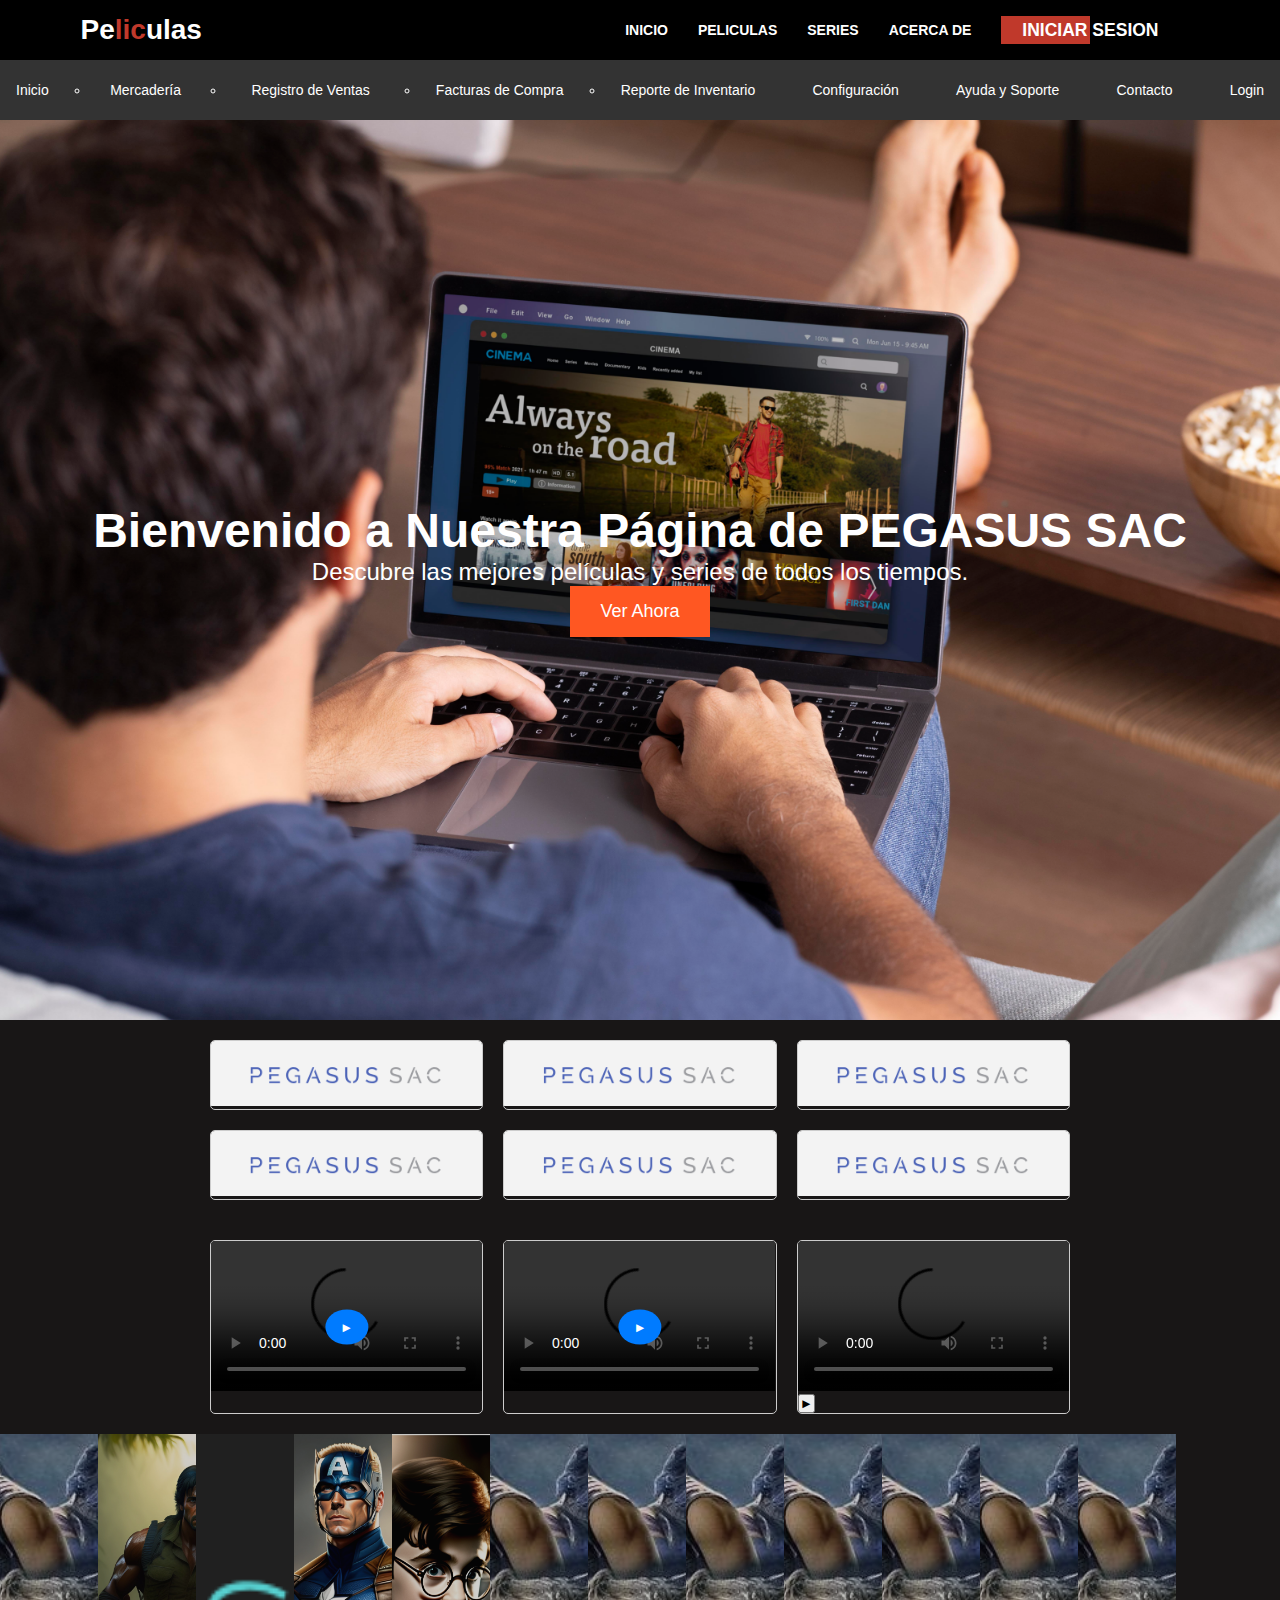
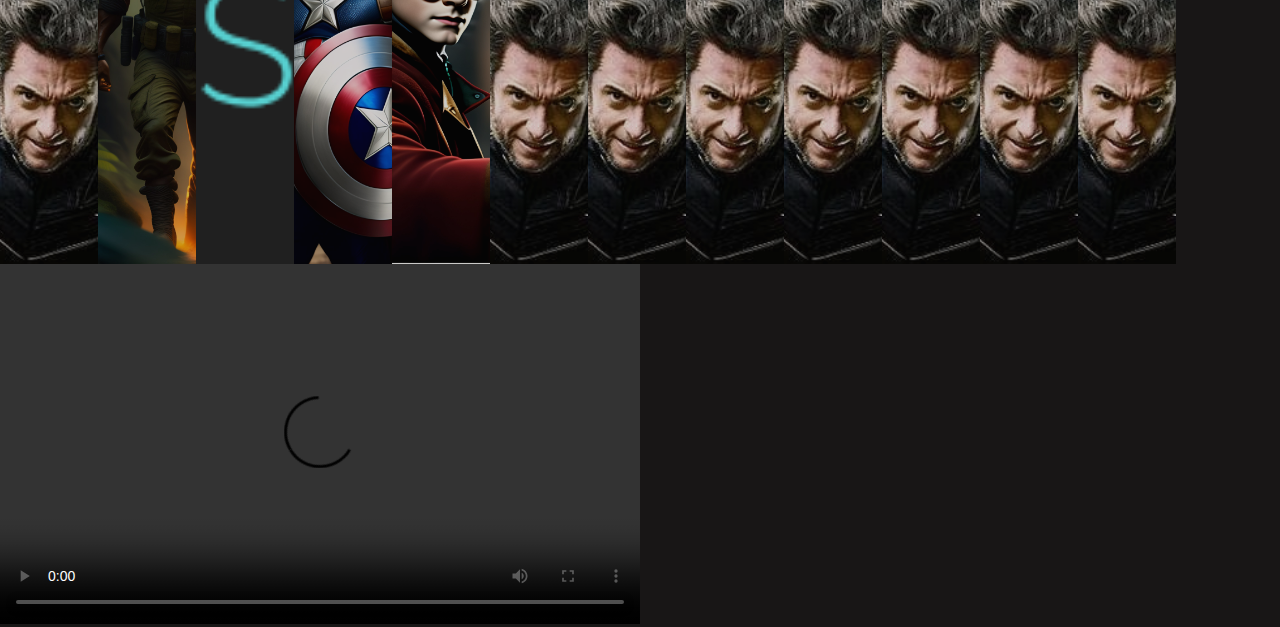
==== html/index.html @ cec9b007 "Add files via upload" ====
<!DOCTYPE html>
<html lang="en">
<head>
    <meta charset="UTF-8">
    <meta name="viewport" content="width=device-width, initial-scale=1.0">
    <link rel="stylesheet" href="estilo.css">
    <title>Document</title>
</head>
<!--<body>
    
    <header class="container">
        
        <div class="conta">
            <img src="img.jpg" alt="" width="400px">
            <img  src="log.png" alt="" class="img">
            <nav class="nava">
                <a href="" class="logo">inicia sesion </a>
            </nav>
            <hr>
        </div>
         
    </header>
    <div class="divo">
        <p>Loreernatur tenetur numquam, accusadipisci!</p>
        
    </div>
    <div class="texto">
        <a href="#" class="grap">empezar</a>
    </div>
</body>-->

<body>
    <!--<ul class="nav">
        <li class="nav-item"><a href="#">Inicio</a></li>
        <li class="nav-item"><a href="#">Inventario</a></li>
        <li class="nav-item"><a href="#">Ventas</a></li>
        <li class="nav-item"><a href="#">Facturación</a></li>
        <li class="nav-item"><a href="#">Reportes</a></li>
        <li class="nav-item"><a href="#">Configuración</a></li>
        <li class="nav-item"><a href="#">Ayuda y Soporte</a></li>
        <li class="nav-item"><a href="contacto.html">Contacto</a></li>
        <li class="nav-item"><a href="login.html">login</a></li>
        <li class="nav-item"><input type="text" class="search-input" placeholder="buscar pelicula...">
            <button class="search-button">Buscar</button></li>
        
    </ul>-->
    <ul class="nav">
        <li class="nav-item"><a href="#">Inicio</a></li>
        <li class="nav-item">
            <a href="#">Inventario</a>
            <ul class="sub-menu">
                <li><a href="inventario.html">Mercadería</a></li>
                <li><a href="#">Proveedores</a></li>
            </ul>
        </li>
        <li class="nav-item">
            <a href="#">Ventas</a>
            <ul class="sub-menu">
                <li><a href="#">Registro de Ventas</a></li>
                <li><a href="#">Registro de Alquileres</a></li>
            </ul>
        </li>
        <li class="nav-item">
            <a href="#">Facturación</a>
            <ul class="sub-menu">
                <li><a href="proveedor.html">Facturas de Compra</a></li>
                <li><a href="#">Facturas de Venta</a></li>
            </ul>
        </li>
        <li class="nav-item">
            <a href="#">Reportes</a>
            <ul class="sub-menu">
                <li><a href="#">Reporte de Inventario</a></li>
                <li><a href="#">Reporte de Ventas</a></li>
            </ul>
        </li>
        <li class="nav-item"><a href="#">Configuración</a></li>
        <li class="nav-item"><a href="#">Ayuda y Soporte</a></li>
        <li class="nav-item"><a href="contacto.html">Contacto</a></li>
        <li class="nav-item"><a href="login.html">Login</a></li>
    </ul>

    <script>
        // JavaScript para mostrar/ocultar el menú desplegable
        const nav = document.querySelector('.nav');
        nav.addEventListener('mouseover', (event) => {
            if (event.target.classList.contains('nav-item')) {
                const subMenu = event.target.querySelector('.sub-menu');
                if (subMenu) {
                    subMenu.style.display = 'block';
                }
            }
        });
    
        nav.addEventListener('mouseout', (event) => {
            if (event.target.classList.contains('nav-item')) {
                const subMenu = event.target.querySelector('.sub-menu');
                if (subMenu) {
                    subMenu.style.display = 'none';
                }
            }
        });
    </script>
    

    

    <div class="portada">
        <h1>Bienvenido a Nuestra Página de  PEGASUS SAC</h1>
        <p>Descubre las mejores películas y series de todos los tiempos.</p>
        <button>Ver Ahora</button>
    </div>
    <div class="cuadro-grid">
        <div class="cuadro">
            <img src="log.png" alt="Dibujo 1">
        </div>

        <div class="cuadro">
            <img src="log.png" alt="Dibujo 2">
        </div>

        <div class="cuadro">
            <img src="log.png" alt="Dibujo 3">
        </div>

        <div class="cuadro">
            <img src="log.png" alt="Dibujo 4">
        </div>

        <div class="cuadro">
            <img src="log.png" alt="Dibujo 5">
        </div>

        <div class="cuadro">
            <img src="log.png" alt="Dibujo 6">
        </div>
    </div>
    <div class="reproductor-grid">
        <div class="miniatura">
            <video controls>
                <source src="https://www.filmelier.com/mx/film/23194/16-calles" type="video/mp4">
                Tu navegador no admite la reproducción de videos.
            </video>
            <button class="reproducir-button">&#9658;</button>
        </div>

        <div class="miniatura">
            <video controls>
                <source src="pelicula2.mp4" type="video/mp4">
                
            </video>
            <button class="reproducir-button">&#9658;</button>
        </div>

        <div class="miniatura">
            <video controls>
                <source src="pelicula3.mp4" type="video/mp4">
                Tu navegador no admite la reproducción de videos.
            </video>
            <button class "reproducir-button">&#9658;</button>
        </div>
    </div>
  
<section>
    <img src="pelicula.avif" alt="">
    <img src="Action shot of john rambo in a jungle.jpg" alt="">
    <img src="Brandmark - make your logo in minutes - Google Chrome 9_10_2023 13_58_21 (2).png" alt="">
    <img src="captain america with a shield made out of groot.jpg" alt="">
    <img src="harry potter.jpg" alt="">
    <img src="pelicula.avif" alt="">
    <img src="pelicula.avif" alt="">
    <img src="pelicula.avif" alt="">
    <img src="pelicula.avif" alt="">
    <img src="pelicula.avif" alt="">
    <img src="pelicula.avif" alt="">
    <img src="pelicula.avif" alt="">
</section>
<video id="myVideo" width="640" height="360" controls>
    <source src="https://www.justwatch.com/co/pelicula/operacion-kandahar" type="video/mp4">
    
  </video>
  <!-- NAV -->
  <div class="nav-wrapper">
    <div class="container">
        <div class="nav">
            <a href="./index.html" class="logo">
                <i class='bx bx-movie-play bx-tada main-color'></i>Pe<span class="main-color">lic</span>ulas
            </a>
            <ul class="nav-menu" id="nav-menu">
                <li><a href="./index.html">Inicio</a></li>
                <li><a href="./Peliculas.html">Peliculas</a></li>
                <li><a href="#">Series</a></li>
                <li><a href="./acercaDe.html">Acerca de</a></li>
                <li>
                    <a href="login.html" class="btn btn-hover">
                        <span>Iniciar sesion</span>
                    </a>
                </li>
            </ul>
            <!-- MOBILE MENU TOGGLE -->
            <div class="hamburger-menu" id="hamburger-menu">
                <div class="hamburger"></div>
            </div>
        </div>
    </div>
</div>
<!-- END NAV -->

<!-- HERO SECTION -->



</html>
---- html/estilo.css ----
body {
        margin: 0;
        padding: 0;
        background-image: url('tu-imagen-de-portada.jpg');
        background-attachment: fixed; /* Fija la imagen de fondo */
        background-size: cover; /* Ajusta la imagen para cubrir todo el fondo */
        background-position: center center; /* Centra la imagen */
        background-repeat: no-repeat; /* Evita que la imagen se repita */
    }

/*}


.conta{
    display: flex;
    align-items: center;
    justify-content: end;
    margin: 0;
    padding-right: 5%;
}
.img{
    right: 200px;
}
    
.logo {
    color:wheat;
    text-decoration: none;
    background-color: red;
    font-size: 3rem;
    border-radius: 20px;

}
.divo{
    text-align: center;
    font-size: 20px;
    
}

.texto{
    text-align: center;
    padding: 30px;
    font-size: 40px;
    
}
.grap{
    text-decoration: none;
    background-color: blueviolet;
    
}*/

ul.nav {
    list-style-type: none;
    padding: 0;
    margin: 0;
    background-color: #333;
    overflow: hidden;
}
nav.search-button{
    display: flex;
    justify-content: end;
}

li.nav-item {
    float: left;
}

li.nav-item a {
    display: block;
    color: white;
    text-align: center;
    padding: 14px 16px;
    text-decoration: none;
}

li.nav-item a:hover {
    background-color: #555;
}
   /* Estilos para la portada de películas */
   .portada {
    background-image: url(img.jpg); /* Reemplaza 'tu-imagen-de-fondo.jpg' con la URL de tu imagen de fondo */
    background-size: cover;
    background-position: center;
    height: 100vh;
    color: white;
    text-align: center;
    display: flex;
    flex-direction: column;
    align-items: center;
    justify-content: center;
}

.portada h1 {
    font-size: 48px;
    margin: 0;
}

.portada p {
    font-size: 24px;
}

.portada button {
    background-color: #ff5722;
    color: white;
    padding: 15px 30px;
    border: none;
    font-size: 18px;
    cursor: pointer;
}

.portada button:hover {
    background-color: #ff6d3e;
}


.cuadro-grid {
    display: grid;
    grid-template-columns: repeat(3, 1fr); /* Cambia el número para ajustar la cantidad de cuadros por fila */
    gap: 20px;
    max-width: 900px;
    margin: 0 auto;
    padding: 20px;
}

.cuadro {
    position: relative;
    overflow: hidden;
    border: 1px solid #ccc;
    border-radius: 5px;
    transition: transform 0.3s;
}

.cuadro img {
    width: 100%;
    height: auto;
}

.cuadro:hover {
    transform: scale(1.05); 
}

.cuadro-grid {
    display: grid;
    grid-template-columns: repeat(3, 1fr); /* Cambia el número para ajustar la cantidad de cuadros por fila */
    gap: 20px;
    max-width: 900px;
    margin: 0 auto;
    padding: 20px;
}

.cuadro {
    position: relative;
    overflow: hidden;
    border: 1px solid #ccc;
    border-radius: 5px;
    transition: transform 0.3s;
}

.cuadro img {
    width: 100%;
    height: auto;
}

.cuadro:hover {
    transform: scale(1.05); /* Efecto de escala al pasar el cursor sobre el cuadro */
}

/* Estilos para la barra de búsqueda */
.search-bar {
    text-align: center;
    margin-top: 20px;
}

.search-input {
    padding: 10px;
    border: 1px solid #ccc;
    border-radius: 5px;
    width: 70%;
}

.search-button {
    background-color: #007BFF;
    color: #fff;
    border: none;
    padding: 10px 15px;
    border-radius: 5px;
    cursor: pointer;
}
.search-button{
    
    justify-content: end;
}


.reproductor-grid {
    display: grid;
    grid-template-columns: repeat(3, 1fr); /* Cambia el número para ajustar la cantidad de miniaturas por fila */
    gap: 20px;
    max-width: 900px;
    margin: 0 auto;
    padding: 20px;
}

.miniatura {
    position: relative;
    overflow: hidden;
    border: 1px solid #ccc;
    border-radius: 5px;
}

.miniatura video {
    width: 100%;
    height: auto;
}

.reproducir-button {
    position: absolute;
    top: 50%;
    left: 50%;
    transform: translate(-50%, -50%);
    background-color: #007BFF;
    color: #fff;
    border: none;
    padding: 10px 15px;
    border-radius: 50%;
    cursor: pointer;
}
section{
    text-align: center;
    display: flex;
    width: 84rem;
    height: 430px;
    
}
section img{
    
    width: 0;
    flex-grow: 1;
    object-fit: cover;
    opacity: .8;
    transition: .5s ease;
}
section img:hover{
    cursor: crosshair;
    width: 300px;
    opacity: 1;
    filter: contrast(120%);
}

:root {
    --main-color: #c0392b;
    --body-bg: #181616;
    --box-bg: #221f1f;
    --text-color: #ffffff;

    --nav-height: 60px;
    --space-top: 30px;
}

* {
    padding: 0;
    margin: 0;
    box-sizing: border-box;
}

html {
    font-size: 16px;
}

body {
    font-family: "Cairo", sans-serif;
    background-color: var(--body-bg);
    color: var(--text-color);
    padding-top: var(--nav-height);
}

a {
    text-decoration: none;
    color: unset;
}

img {
    max-width: 100%;
}

.main-color {
    color: var(--main-color);
}

.container {
    max-width: 1920px;
    padding: 0 40px;
    margin: auto;
}

.overlay {
    position: absolute;
    top: 0;
    right: 0;
    bottom: 0;
    left: 0;
    background-color: rgba(0, 0, 0, 0.5);
}

.nav-wrapper {
    position: fixed;
    top: 0;
    left: 0;
    width: 100%;
    z-index: 99;
    background-color: #000000;
}

.nav {
    display: flex;
    align-items: center;
    justify-content: space-between;
    color: var(--text-color);
    height: var(--nav-height);
}

.nav a {
    color: var(--text-color);
}

.logo {
    font-size: 2rem;
    font-weight: 900;
}

.nav-menu {
    list-style-type: none;
    display: flex;
    align-items: center;
    padding: 0 20px;
}

.nav-menu li ~ li {
    margin-left: 30px;
}

.nav-menu a {
    text-transform: uppercase;
    font-weight: 700;
}

.nav-menu a:hover {
    color: var(--main-color);
}

.nav-menu a.btn:hover,
a.logo:hover,
a.movie-item:hover {
    color: unset;
}

.btn {
    color: #ffffff;
    padding: 0.25rem 1.5rem;
    text-transform: uppercase;
    font-size: 1.25rem;
    font-weight: 700;
    display: inline-flex;
    position: relative;
    align-items: center;
}

.btn-hover::before {
    z-index: 1;
    content: "";
    position: absolute;
    top: 0;
    left: 0;
    width: 50%;
    height: 100%;
    background-color: var(--main-color);
    transition: 0.3s ease-in-out;
}

.btn-hover:hover::before {
    width: 100%;
}

.btn i,
.btn span {
    z-index: 1;
}

.btn i {
    margin-right: 1rem;
}

.hamburger-menu {
    --size: 30px;
    height: var(--size);
    width: var(--size);
    cursor: pointer;
    z-index: 101;
    position: relative;
    display: none;
    align-items: center;
}

.hamburger {
    position: relative;
}

.hamburger,
.hamburger::before,
.hamburger::after {
    width: var(--size);
    height: 3px;
    border-radius: 0.5rem;
    background-color: var(--text-color);
    transition: 0.4s;
}

.hamburger::before,
.hamburger::after {
    content: "";
    position: absolute;
    left: 0;
}

.hamburger::before {
    top: -10px;
}

.hamburger::after {
    bottom: -10px;
}

.hamburger-menu.active .hamburger {
    background-color: transparent;
}

.hamburger-menu.active .hamburger::before {
    transform-origin: top left;
    transform: rotate(45deg);
    left: 6px;
}

.hamburger-menu.active .hamburger::after {
    transform-origin: bottom left;
    transform: rotate(-45deg);
    left: 6px;
}

.hero-slide-item {
    padding-top: 40%;
    position: relative;
    overflow: hidden;
}

.hero-slide-item img {
    width: 100%;
    position: absolute;
    top: 0;
    left: 0;
}

.hero-slide-item-content {
    position: absolute;
    top: 0;
    left: 0;
    width: 100%;
    height: 100%;
    color: var(--text-color);
    display: flex;
}

.item-content-wraper {
    padding-left: 5rem;
    width: 40%;
    background-color: rgba(0, 0, 0, 0.8);
    display: flex;
    flex-direction: column;
    justify-content: center;
    position: relative;
}

.item-content-wraper::before {
    content: "";
    position: absolute;
    top: 0;
    left: 100%;
    width: 50%;
    height: 100%;
    background: linear-gradient(to right, rgba(0, 0, 0, 0.8), rgba(0, 0, 0, 0));
}

.item-content-title {
    font-size: 5rem;
    line-height: 5rem;
    font-weight: 900;
}

.movie-infos {
    display: flex;
    align-items: center;
    flex-wrap: wrap;
    margin-top: calc(var(--space-top) / 2);
}

.movie-info {
    display: flex;
    align-items: center;
    font-size: 0.8rem;
    font-weight: 600;
}

.movie-info span {
    margin-left: 5px;
}

.movie-info i {
    color: var(--main-color);
}

.movie-info ~ .movie-info {
    margin-left: 5px;
}

.item-content-description {
    font-size: 1.15rem;
    margin-top: var(--space-top);
    line-height: 1.5rem;
}

.item-action {
    margin-top: var(--space-top);
}

.carousel-nav-center {
    position: relative;
}

.carousel-nav-center .owl-nav button i {
    font-size: 3rem;
}

.carousel-nav-center .owl-nav button {
    position: absolute;
    top: 50%;
    transform: translateY(-50%);
}

.carousel-nav-center .owl-nav .owl-prev {
    position: absolute;
    left: 5px;
}

.carousel-nav-center .owl-nav .owl-next {
    position: absolute;
    right: 5px;
}

.owl-nav button {
    border: none;
    outline: none;
}

.owl-nav button i {
    background-color: rgba(0, 0, 0, 0.6);
    border-radius: 50%;
}

.owl-nav button:hover i {
    color: var(--main-color);
}

.top-down {
    transform: translateY(-50px);
    visibility: hidden;
    opacity: 0;
    transition: 0.5s ease-in-out;
}

.delay-2 {
    transition-delay: 0.2s;
}

.delay-4 {
    transition-delay: 0.4s;
}

.delay-6 {
    transition-delay: 0.6s;
}

.delay-8 {
    transition-delay: 0.8s;
}

.owl-item.active .top-down {
    transform: translateY(0);
    visibility: visible;
    opacity: 1;
}

.movie-item {
    display: block;
    position: relative;
    overflow: hidden;
    padding-top: 140%;
    cursor: pointer;
}

.movie-item img {
    position: absolute;
    top: 0;
    left: 0;
    width: 100%;
    transition: transform 0.3s linear;
}

.movie-item:hover img {
    transform: scale(1.2);
}

.movie-item-content {
    position: absolute;
    bottom: 0;
    left: 0;
    width: 100%;
    padding: 5px;
    background-color: rgba(0, 0, 0, 0.8);
}

.movie-item-content::before {
    content: "";
    position: absolute;
    bottom: 100%;
    left: 0;
    width: 100%;
    height: 100px;
    background: linear-gradient(to top, rgba(0, 0, 0, 0.8), rgba(0, 0, 0, 0));
}

.movie-item-title {
    color: var(--text-color);
    font-size: 1.5rem;
    position: relative;
    font-weight: 700;
}

.section {
    padding-top: 80px;
}

.section-header {
    margin-bottom: 60px;
    padding-left: 20px;
    text-transform: uppercase;
    font-size: 1.5rem;
    font-weight: 700;
    border-left: 4px solid var(--main-color);
    display: flex;
    align-items: center;
}

.pricing-header {
    margin-bottom: 30px;
    text-align: center;
    font-size: 2rem;
    font-weight: 700;
    text-transform: uppercase;
}

.pricing-box {
    padding: 50px;
    margin: 15px 0;
    background-color: var(--box-bg);
    border-top: 5px solid transparent;
    transition: transform 0.3s ease-in-out;
}

.pricing-box:hover {
    transform: translateY(-20px);
}

.pricing-box.hightlight {
    border-top: 5px solid var(--main-color);
}

.pricing-box-header {
    display: flex;
    align-items: center;
    justify-content: space-between;
    font-size: 1.5rem;
}

.pricing-price {
    font-weight: 700;
}

.pricing-price span {
    font-size: 1rem;
}

.pricing-box-content {
    text-align: center;
    margin-top: 60px;
    font-size: 1.25rem;
}

.pricing-box-action {
    text-align: center;
    margin-top: 60px;
}

footer.section {
    margin-top: 80px;
    padding-bottom: 80px;
    position: relative;
    background-color: var(--box-bg);
}

footer a:hover {
    color: var(--main-color);
}

footer a.logo {
    margin-top: -2.5rem;
    display: block;
}

footer a.logo:hover {
    color: unset;
}

.social-list {
    display: flex;
    align-items: center;
    margin-top: 20px;
}

.social-item {
    --size: 30px;
    height: var(--size);
    width: var(--size);
    display: grid;
    place-items: center;
    border-radius: 50%;
    background-color: var(--text-color);
    color: var(--main-color);
}
div .content{
    padding-top: 2rem;
    padding-left: 2rem;
}

.social-item:hover {
    background-color: var(--main-color);
    color: var(--text-color);
}

.social-item ~ .social-item {
    margin-left: 20px;
}

footer .content {
    margin-top: 20px;
}

.footer-menu {
    list-style-type: none;
}

.footer-menu a {
    display: inline-block;
    transition: transform 0.2s ease-in-out;
}

.footer-menu a:hover {
    transform: translateX(5px);
}

.copyright {
    padding: 10px;
    border-top: 1px solid var(--body-bg);
    background-color: var(--box-bg);
    text-align: center;
}

/* RESPONSIVE */

@media only screen and (max-width: 1280px) {
    html {
        font-size: 14px;
    }

    .hero-slide-item {
        padding-top: 50%;
    }

    .item-content-wraper {
        width: 50%;
    }
}

@media only screen and (max-width: 850px) {
    html {
        font-size: 12px;
    }

    .container {
        padding: 0 15px;
    }

    .hero-slide-item {
        height: max-content;
        padding-top: unset;
    }

    .item-content-wraper {
        width: 100%;
        height: 100%;
        padding-bottom: 20px;
        padding-right: 5rem;
        background-color: rgba(0, 0, 0, 0.2);
    }

    .hero-slide-item-content {
        position: relative;
    }

    .hero-slide-item img {
        height: 100%;
    }

    .item-content-title {
        font-size: 3rem;
    }

    .hamburger-menu {
        display: grid;
    }

    .nav-menu {
        /* display: none; */
        position: absolute;
        top: 100%;
        left: -100%;
        background-color: #000000;
        flex-direction: column;
        width: 80%;
        height: 100vh;
        padding: 20px;
        transition: 0.3s ease-in-out;
    }

    .nav-menu li {
        margin: 10px 30px;
    }

    .nav-menu.active {
        left: 0;
    }
}
:root {
    --bs-blue: #0d6efd;
    --bs-indigo: #6610f2;
    --bs-purple: #6f42c1;
    --bs-pink: #d63384;
    --bs-red: #dc3545;
    --bs-orange: #fd7e14;
    --bs-yellow: #ffc107;
    --bs-green: #198754;
    --bs-teal: #20c997;
    --bs-cyan: #0dcaf0;
    --bs-black: #000;
    --bs-white: #fff;
    --bs-gray: #6c757d;
    --bs-gray-dark: #343a40;
    --bs-gray-100: #f8f9fa;
    --bs-gray-200: #e9ecef;
    --bs-gray-300: #dee2e6;
    --bs-gray-400: #ced4da;
    --bs-gray-500: #adb5bd;
    --bs-gray-600: #6c757d;
    --bs-gray-700: #495057;
    --bs-gray-800: #343a40;
    --bs-gray-900: #212529;
    --bs-primary: #0d6efd;
    --bs-secondary: #6c757d;
    --bs-success: #198754;
    --bs-info: #0dcaf0;
    --bs-warning: #ffc107;
    --bs-danger: #dc3545;
    --bs-light: #f8f9fa;
    --bs-dark: #212529;
    --bs-primary-rgb: 13, 110, 253;
    --bs-secondary-rgb: 108, 117, 125;
    --bs-success-rgb: 25, 135, 84;
    --bs-info-rgb: 13, 202, 240;
    --bs-warning-rgb: 255, 193, 7;
    --bs-danger-rgb: 220, 53, 69;
    --bs-light-rgb: 248, 249, 250;
    --bs-dark-rgb: 33, 37, 41;
    --bs-white-rgb: 255, 255, 255;
    --bs-black-rgb: 0, 0, 0;
    --bs-body-color-rgb: 33, 37, 41;
    --bs-body-bg-rgb: 255, 255, 255;
    --bs-font-sans-serif: system-ui, -apple-system, "Segoe UI", Roboto, "Helvetica Neue", "Noto Sans", "Liberation Sans", Arial, sans-serif, "Apple Color Emoji", "Segoe UI Emoji", "Segoe UI Symbol", "Noto Color Emoji";
    --bs-font-monospace: SFMono-Regular, Menlo, Monaco, Consolas, "Liberation Mono", "Courier New", monospace;
    --bs-gradient: linear-gradient(180deg, rgba(255, 255, 255, 0.15), rgba(255, 255, 255, 0));
    --bs-body-font-family: var(--bs-font-sans-serif);
    --bs-body-font-size: 1rem;
    --bs-body-font-weight: 400;
    --bs-body-line-height: 1.5;
    --bs-body-color: #212529;
    --bs-body-bg: #fff;
    --bs-border-width: 1px;
    --bs-border-style: solid;
    --bs-border-color: #dee2e6;
    --bs-border-color-translucent: rgba(0, 0, 0, 0.175);
    --bs-border-radius: 0.375rem;
    --bs-border-radius-sm: 0.25rem;
    --bs-border-radius-lg: 0.5rem;
    --bs-border-radius-xl: 1rem;
    --bs-border-radius-2xl: 2rem;
    --bs-border-radius-pill: 50rem;
    --bs-link-color: #0d6efd;
    --bs-link-hover-color: #0a58ca;
    --bs-code-color: #d63384;
    --bs-highlight-bg: #fff3cd;
  }
  
  .container,
  .container-fluid,
  .container-xxl,
  .container-xl,
  .container-lg,
  .container-md,
  .container-sm {
    --bs-gutter-x: 1.5rem;
    --bs-gutter-y: 0;
    width: 100%;
    padding-right: calc(var(--bs-gutter-x) * 0.5);
    padding-left: calc(var(--bs-gutter-x) * 0.5);
    margin-right: auto;
    margin-left: auto;
  }
  
  @media (min-width: 576px) {
    .container-sm, .container {
      max-width: 540px;
    }
  }
  @media (min-width: 768px) {
    .container-md, .container-sm, .container {
      max-width: 720px;
    }
  }
  @media (min-width: 992px) {
    .container-lg, .container-md, .container-sm, .container {
      max-width: 960px;
    }
  }
  @media (min-width: 1200px) {
    .container-xl, .container-lg, .container-md, .container-sm, .container {
      max-width: 1140px;
    }
  }
  @media (min-width: 1400px) {
    .container-xxl, .container-xl, .container-lg, .container-md, .container-sm, .container {
      max-width: 1320px;
    }
  }
  .row {
    --bs-gutter-x: 1.5rem;
    --bs-gutter-y: 0;
    display: flex;
    flex-wrap: wrap;
    margin-top: calc(-1 * var(--bs-gutter-y));
    margin-right: calc(-0.5 * var(--bs-gutter-x));
    margin-left: calc(-0.5 * var(--bs-gutter-x));
  }
  .row > * {
    box-sizing: border-box;
    flex-shrink: 0;
    width: 100%;
    max-width: 100%;
    padding-right: calc(var(--bs-gutter-x) * 0.5);
    padding-left: calc(var(--bs-gutter-x) * 0.5);
    margin-top: var(--bs-gutter-y);
  }
  
  .col {
    flex: 1 0 0%;
  }
  
  .row-cols-auto > * {
    flex: 0 0 auto;
    width: auto;
  }
  
  .row-cols-1 > * {
    flex: 0 0 auto;
    width: 100%;
  }
  
  .row-cols-2 > * {
    flex: 0 0 auto;
    width: 50%;
  }
  
  .row-cols-3 > * {
    flex: 0 0 auto;
    width: 33.3333333333%;
  }
  
  .row-cols-4 > * {
    flex: 0 0 auto;
    width: 25%;
  }
  
  .row-cols-5 > * {
    flex: 0 0 auto;
    width: 20%;
  }
  
  .row-cols-6 > * {
    flex: 0 0 auto;
    width: 16.6666666667%;
  }
  
  .col-auto {
    flex: 0 0 auto;
    width: auto;
  }
  
  .col-1 {
    flex: 0 0 auto;
    width: 8.33333333%;
  }
  
  .col-2 {
    flex: 0 0 auto;
    width: 16.66666667%;
  }
  
  .col-3 {
    flex: 0 0 auto;
    width: 25%;
  }
  
  .col-4 {
    flex: 0 0 auto;
    width: 33.33333333%;
  }
  
  .col-5 {
    flex: 0 0 auto;
    width: 41.66666667%;
  }
  
  .col-6 {
    flex: 0 0 auto;
    width: 50%;
  }
  
  .col-7 {
    flex: 0 0 auto;
    width: 58.33333333%;
  }
  
  .col-8 {
    flex: 0 0 auto;
    width: 66.66666667%;
  }
  
  .col-9 {
    flex: 0 0 auto;
    width: 75%;
  }
  
  .col-10 {
    flex: 0 0 auto;
    width: 83.33333333%;
  }
  
  .col-11 {
    flex: 0 0 auto;
    width: 91.66666667%;
  }
  
  .col-12 {
    flex: 0 0 auto;
    width: 100%;
  }
  
  .offset-1 {
    margin-left: 8.33333333%;
  }
  
  .offset-2 {
    margin-left: 16.66666667%;
  }
  
  .offset-3 {
    margin-left: 25%;
  }
  
  .offset-4 {
    margin-left: 33.33333333%;
  }
  
  .offset-5 {
    margin-left: 41.66666667%;
  }
  
  .offset-6 {
    margin-left: 50%;
  }
  
  .offset-7 {
    margin-left: 58.33333333%;
  }
  
  .offset-8 {
    margin-left: 66.66666667%;
  }
  
  .offset-9 {
    margin-left: 75%;
  }
  
  .offset-10 {
    margin-left: 83.33333333%;
  }
  
  .offset-11 {
    margin-left: 91.66666667%;
  }
  
  .g-0,
  .gx-0 {
    --bs-gutter-x: 0;
  }
  
  .g-0,
  .gy-0 {
    --bs-gutter-y: 0;
  }
  
  .g-1,
  .gx-1 {
    --bs-gutter-x: 0.25rem;
  }
  
  .g-1,
  .gy-1 {
    --bs-gutter-y: 0.25rem;
  }
  
  .g-2,
  .gx-2 {
    --bs-gutter-x: 0.5rem;
  }
  
  .g-2,
  .gy-2 {
    --bs-gutter-y: 0.5rem;
  }
  
  .g-3,
  .gx-3 {
    --bs-gutter-x: 1rem;
  }
  
  .g-3,
  .gy-3 {
    --bs-gutter-y: 1rem;
  }
  
  .g-4,
  .gx-4 {
    --bs-gutter-x: 1.5rem;
  }
  
  .g-4,
  .gy-4 {
    --bs-gutter-y: 1.5rem;
  }
  
  .g-5,
  .gx-5 {
    --bs-gutter-x: 3rem;
  }
  
  .g-5,
  .gy-5 {
    --bs-gutter-y: 3rem;
  }
  
  @media (min-width: 576px) {
    .col-sm {
      flex: 1 0 0%;
    }
    .row-cols-sm-auto > * {
      flex: 0 0 auto;
      width: auto;
    }
    .row-cols-sm-1 > * {
      flex: 0 0 auto;
      width: 100%;
    }
    .row-cols-sm-2 > * {
      flex: 0 0 auto;
      width: 50%;
    }
    .row-cols-sm-3 > * {
      flex: 0 0 auto;
      width: 33.3333333333%;
    }
    .row-cols-sm-4 > * {
      flex: 0 0 auto;
      width: 25%;
    }
    .row-cols-sm-5 > * {
      flex: 0 0 auto;
      width: 20%;
    }
    .row-cols-sm-6 > * {
      flex: 0 0 auto;
      width: 16.6666666667%;
    }
    .col-sm-auto {
      flex: 0 0 auto;
      width: auto;
    }
    .col-sm-1 {
      flex: 0 0 auto;
      width: 8.33333333%;
    }
    .col-sm-2 {
      flex: 0 0 auto;
      width: 16.66666667%;
    }
    .col-sm-3 {
      flex: 0 0 auto;
      width: 25%;
    }
    .col-sm-4 {
      flex: 0 0 auto;
      width: 33.33333333%;
    }
    .col-sm-5 {
      flex: 0 0 auto;
      width: 41.66666667%;
    }
    .col-sm-6 {
      flex: 0 0 auto;
      width: 50%;
    }
    .col-sm-7 {
      flex: 0 0 auto;
      width: 58.33333333%;
    }
    .col-sm-8 {
      flex: 0 0 auto;
      width: 66.66666667%;
    }
    .col-sm-9 {
      flex: 0 0 auto;
      width: 75%;
    }
    .col-sm-10 {
      flex: 0 0 auto;
      width: 83.33333333%;
    }
    .col-sm-11 {
      flex: 0 0 auto;
      width: 91.66666667%;
    }
    .col-sm-12 {
      flex: 0 0 auto;
      width: 100%;
    }
    .offset-sm-0 {
      margin-left: 0;
    }
    .offset-sm-1 {
      margin-left: 8.33333333%;
    }
    .offset-sm-2 {
      margin-left: 16.66666667%;
    }
    .offset-sm-3 {
      margin-left: 25%;
    }
    .offset-sm-4 {
      margin-left: 33.33333333%;
    }
    .offset-sm-5 {
      margin-left: 41.66666667%;
    }
    .offset-sm-6 {
      margin-left: 50%;
    }
    .offset-sm-7 {
      margin-left: 58.33333333%;
    }
    .offset-sm-8 {
      margin-left: 66.66666667%;
    }
    .offset-sm-9 {
      margin-left: 75%;
    }
    .offset-sm-10 {
      margin-left: 83.33333333%;
    }
    .offset-sm-11 {
      margin-left: 91.66666667%;
    }
    .g-sm-0,
  .gx-sm-0 {
      --bs-gutter-x: 0;
    }
    .g-sm-0,
  .gy-sm-0 {
      --bs-gutter-y: 0;
    }
    .g-sm-1,
  .gx-sm-1 {
      --bs-gutter-x: 0.25rem;
    }
    .g-sm-1,
  .gy-sm-1 {
      --bs-gutter-y: 0.25rem;
    }
    .g-sm-2,
  .gx-sm-2 {
      --bs-gutter-x: 0.5rem;
    }
    .g-sm-2,
  .gy-sm-2 {
      --bs-gutter-y: 0.5rem;
    }
    .g-sm-3,
  .gx-sm-3 {
      --bs-gutter-x: 1rem;
    }
    .g-sm-3,
  .gy-sm-3 {
      --bs-gutter-y: 1rem;
    }
    .g-sm-4,
  .gx-sm-4 {
      --bs-gutter-x: 1.5rem;
    }
    .g-sm-4,
  .gy-sm-4 {
      --bs-gutter-y: 1.5rem;
    }
    .g-sm-5,
  .gx-sm-5 {
      --bs-gutter-x: 3rem;
    }
    .g-sm-5,
  .gy-sm-5 {
      --bs-gutter-y: 3rem;
    }
  }
  @media (min-width: 768px) {
    .col-md {
      flex: 1 0 0%;
    }
    .row-cols-md-auto > * {
      flex: 0 0 auto;
      width: auto;
    }
    .row-cols-md-1 > * {
      flex: 0 0 auto;
      width: 100%;
    }
    .row-cols-md-2 > * {
      flex: 0 0 auto;
      width: 50%;
    }
    .row-cols-md-3 > * {
      flex: 0 0 auto;
      width: 33.3333333333%;
    }
    .row-cols-md-4 > * {
      flex: 0 0 auto;
      width: 25%;
    }
    .row-cols-md-5 > * {
      flex: 0 0 auto;
      width: 20%;
    }
    .row-cols-md-6 > * {
      flex: 0 0 auto;
      width: 16.6666666667%;
    }
    .col-md-auto {
      flex: 0 0 auto;
      width: auto;
    }
    .col-md-1 {
      flex: 0 0 auto;
      width: 8.33333333%;
    }
    .col-md-2 {
      flex: 0 0 auto;
      width: 16.66666667%;
    }
    .col-md-3 {
      flex: 0 0 auto;
      width: 25%;
    }
    .col-md-4 {
      flex: 0 0 auto;
      width: 33.33333333%;
    }
    .col-md-5 {
      flex: 0 0 auto;
      width: 41.66666667%;
    }
    .col-md-6 {
      flex: 0 0 auto;
      width: 50%;
    }
    .col-md-7 {
      flex: 0 0 auto;
      width: 58.33333333%;
    }
    .col-md-8 {
      flex: 0 0 auto;
      width: 66.66666667%;
    }
    .col-md-9 {
      flex: 0 0 auto;
      width: 75%;
    }
    .col-md-10 {
      flex: 0 0 auto;
      width: 83.33333333%;
    }
    .col-md-11 {
      flex: 0 0 auto;
      width: 91.66666667%;
    }
    .col-md-12 {
      flex: 0 0 auto;
      width: 100%;
    }
    .offset-md-0 {
      margin-left: 0;
    }
    .offset-md-1 {
      margin-left: 8.33333333%;
    }
    .offset-md-2 {
      margin-left: 16.66666667%;
    }
    .offset-md-3 {
      margin-left: 25%;
    }
    .offset-md-4 {
      margin-left: 33.33333333%;
    }
    .offset-md-5 {
      margin-left: 41.66666667%;
    }
    .offset-md-6 {
      margin-left: 50%;
    }
    .offset-md-7 {
      margin-left: 58.33333333%;
    }
    .offset-md-8 {
      margin-left: 66.66666667%;
    }
    .offset-md-9 {
      margin-left: 75%;
    }
    .offset-md-10 {
      margin-left: 83.33333333%;
    }
    .offset-md-11 {
      margin-left: 91.66666667%;
    }
    .g-md-0,
  .gx-md-0 {
      --bs-gutter-x: 0;
    }
    .g-md-0,
  .gy-md-0 {
      --bs-gutter-y: 0;
    }
    .g-md-1,
  .gx-md-1 {
      --bs-gutter-x: 0.25rem;
    }
    .g-md-1,
  .gy-md-1 {
      --bs-gutter-y: 0.25rem;
    }
    .g-md-2,
  .gx-md-2 {
      --bs-gutter-x: 0.5rem;
    }
    .g-md-2,
  .gy-md-2 {
      --bs-gutter-y: 0.5rem;
    }
    .g-md-3,
  .gx-md-3 {
      --bs-gutter-x: 1rem;
    }
    .g-md-3,
  .gy-md-3 {
      --bs-gutter-y: 1rem;
    }
    .g-md-4,
  .gx-md-4 {
      --bs-gutter-x: 1.5rem;
    }
    .g-md-4,
  .gy-md-4 {
      --bs-gutter-y: 1.5rem;
    }
    .g-md-5,
  .gx-md-5 {
      --bs-gutter-x: 3rem;
    }
    .g-md-5,
  .gy-md-5 {
      --bs-gutter-y: 3rem;
    }
  }
  @media (min-width: 992px) {
    .col-lg {
      flex: 1 0 0%;
    }
    .row-cols-lg-auto > * {
      flex: 0 0 auto;
      width: auto;
    }
    .row-cols-lg-1 > * {
      flex: 0 0 auto;
      width: 100%;
    }
    .row-cols-lg-2 > * {
      flex: 0 0 auto;
      width: 50%;
    }
    .row-cols-lg-3 > * {
      flex: 0 0 auto;
      width: 33.3333333333%;
    }
    .row-cols-lg-4 > * {
      flex: 0 0 auto;
      width: 25%;
    }
    .row-cols-lg-5 > * {
      flex: 0 0 auto;
      width: 20%;
    }
    .row-cols-lg-6 > * {
      flex: 0 0 auto;
      width: 16.6666666667%;
    }
    .col-lg-auto {
      flex: 0 0 auto;
      width: auto;
    }
    .col-lg-1 {
      flex: 0 0 auto;
      width: 8.33333333%;
    }
    .col-lg-2 {
      flex: 0 0 auto;
      width: 16.66666667%;
    }
    .col-lg-3 {
      flex: 0 0 auto;
      width: 25%;
    }
    .col-lg-4 {
      flex: 0 0 auto;
      width: 33.33333333%;
    }
    .col-lg-5 {
      flex: 0 0 auto;
      width: 41.66666667%;
    }
    .col-lg-6 {
      flex: 0 0 auto;
      width: 50%;
    }
    .col-lg-7 {
      flex: 0 0 auto;
      width: 58.33333333%;
    }
    .col-lg-8 {
      flex: 0 0 auto;
      width: 66.66666667%;
    }
    .col-lg-9 {
      flex: 0 0 auto;
      width: 75%;
    }
    .col-lg-10 {
      flex: 0 0 auto;
      width: 83.33333333%;
    }
    .col-lg-11 {
      flex: 0 0 auto;
      width: 91.66666667%;
    }
    .col-lg-12 {
      flex: 0 0 auto;
      width: 100%;
    }
    .offset-lg-0 {
      margin-left: 0;
    }
    .offset-lg-1 {
      margin-left: 8.33333333%;
    }
    .offset-lg-2 {
      margin-left: 16.66666667%;
    }
    .offset-lg-3 {
      margin-left: 25%;
    }
    .offset-lg-4 {
      margin-left: 33.33333333%;
    }
    .offset-lg-5 {
      margin-left: 41.66666667%;
    }
    .offset-lg-6 {
      margin-left: 50%;
    }
    .offset-lg-7 {
      margin-left: 58.33333333%;
    }
    .offset-lg-8 {
      margin-left: 66.66666667%;
    }
    .offset-lg-9 {
      margin-left: 75%;
    }
    .offset-lg-10 {
      margin-left: 83.33333333%;
    }
    .offset-lg-11 {
      margin-left: 91.66666667%;
    }
    .g-lg-0,
  .gx-lg-0 {
      --bs-gutter-x: 0;
    }
    .g-lg-0,
  .gy-lg-0 {
      --bs-gutter-y: 0;
    }
    .g-lg-1,
  .gx-lg-1 {
      --bs-gutter-x: 0.25rem;
    }
    .g-lg-1,
  .gy-lg-1 {
      --bs-gutter-y: 0.25rem;
    }
    .g-lg-2,
  .gx-lg-2 {
      --bs-gutter-x: 0.5rem;
    }
    .g-lg-2,
  .gy-lg-2 {
      --bs-gutter-y: 0.5rem;
    }
    .g-lg-3,
  .gx-lg-3 {
      --bs-gutter-x: 1rem;
    }
    .g-lg-3,
  .gy-lg-3 {
      --bs-gutter-y: 1rem;
    }
    .g-lg-4,
  .gx-lg-4 {
      --bs-gutter-x: 1.5rem;
    }
    .g-lg-4,
  .gy-lg-4 {
      --bs-gutter-y: 1.5rem;
    }
    .g-lg-5,
  .gx-lg-5 {
      --bs-gutter-x: 3rem;
    }
    .g-lg-5,
  .gy-lg-5 {
      --bs-gutter-y: 3rem;
    }
  }
  @media (min-width: 1200px) {
    .col-xl {
      flex: 1 0 0%;
    }
    .row-cols-xl-auto > * {
      flex: 0 0 auto;
      width: auto;
    }
    .row-cols-xl-1 > * {
      flex: 0 0 auto;
      width: 100%;
    }
    .row-cols-xl-2 > * {
      flex: 0 0 auto;
      width: 50%;
    }
    .row-cols-xl-3 > * {
      flex: 0 0 auto;
      width: 33.3333333333%;
    }
    .row-cols-xl-4 > * {
      flex: 0 0 auto;
      width: 25%;
    }
    .row-cols-xl-5 > * {
      flex: 0 0 auto;
      width: 20%;
    }
    .row-cols-xl-6 > * {
      flex: 0 0 auto;
      width: 16.6666666667%;
    }
    .col-xl-auto {
      flex: 0 0 auto;
      width: auto;
    }
    .col-xl-1 {
      flex: 0 0 auto;
      width: 8.33333333%;
    }
    .col-xl-2 {
      flex: 0 0 auto;
      width: 16.66666667%;
    }
    .col-xl-3 {
      flex: 0 0 auto;
      width: 25%;
    }
    .col-xl-4 {
      flex: 0 0 auto;
      width: 33.33333333%;
    }
    .col-xl-5 {
      flex: 0 0 auto;
      width: 41.66666667%;
    }
    .col-xl-6 {
      flex: 0 0 auto;
      width: 50%;
    }
    .col-xl-7 {
      flex: 0 0 auto;
      width: 58.33333333%;
    }
    .col-xl-8 {
      flex: 0 0 auto;
      width: 66.66666667%;
    }
    .col-xl-9 {
      flex: 0 0 auto;
      width: 75%;
    }
    .col-xl-10 {
      flex: 0 0 auto;
      width: 83.33333333%;
    }
    .col-xl-11 {
      flex: 0 0 auto;
      width: 91.66666667%;
    }
    .col-xl-12 {
      flex: 0 0 auto;
      width: 100%;
    }
    .offset-xl-0 {
      margin-left: 0;
    }
    .offset-xl-1 {
      margin-left: 8.33333333%;
    }
    .offset-xl-2 {
      margin-left: 16.66666667%;
    }
    .offset-xl-3 {
      margin-left: 25%;
    }
    .offset-xl-4 {
      margin-left: 33.33333333%;
    }
    .offset-xl-5 {
      margin-left: 41.66666667%;
    }
    .offset-xl-6 {
      margin-left: 50%;
    }
    .offset-xl-7 {
      margin-left: 58.33333333%;
    }
    .offset-xl-8 {
      margin-left: 66.66666667%;
    }
    .offset-xl-9 {
      margin-left: 75%;
    }
    .offset-xl-10 {
      margin-left: 83.33333333%;
    }
    .offset-xl-11 {
      margin-left: 91.66666667%;
    }
    .g-xl-0,
  .gx-xl-0 {
      --bs-gutter-x: 0;
    }
    .g-xl-0,
  .gy-xl-0 {
      --bs-gutter-y: 0;
    }
    .g-xl-1,
  .gx-xl-1 {
      --bs-gutter-x: 0.25rem;
    }
    .g-xl-1,
  .gy-xl-1 {
      --bs-gutter-y: 0.25rem;
    }
    .g-xl-2,
  .gx-xl-2 {
      --bs-gutter-x: 0.5rem;
    }
    .g-xl-2,
  .gy-xl-2 {
      --bs-gutter-y: 0.5rem;
    }
    .g-xl-3,
  .gx-xl-3 {
      --bs-gutter-x: 1rem;
    }
    .g-xl-3,
  .gy-xl-3 {
      --bs-gutter-y: 1rem;
    }
    .g-xl-4,
  .gx-xl-4 {
      --bs-gutter-x: 1.5rem;
    }
    .g-xl-4,
  .gy-xl-4 {
      --bs-gutter-y: 1.5rem;
    }
    .g-xl-5,
  .gx-xl-5 {
      --bs-gutter-x: 3rem;
    }
    .g-xl-5,
  .gy-xl-5 {
      --bs-gutter-y: 3rem;
    }
  }
  @media (min-width: 1400px) {
    .col-xxl {
      flex: 1 0 0%;
    }
    .row-cols-xxl-auto > * {
      flex: 0 0 auto;
      width: auto;
    }
    .row-cols-xxl-1 > * {
      flex: 0 0 auto;
      width: 100%;
    }
    .row-cols-xxl-2 > * {
      flex: 0 0 auto;
      width: 50%;
    }
    .row-cols-xxl-3 > * {
      flex: 0 0 auto;
      width: 33.3333333333%;
    }
    .row-cols-xxl-4 > * {
      flex: 0 0 auto;
      width: 25%;
    }
    .row-cols-xxl-5 > * {
      flex: 0 0 auto;
      width: 20%;
    }
    .row-cols-xxl-6 > * {
      flex: 0 0 auto;
      width: 16.6666666667%;
    }
    .col-xxl-auto {
      flex: 0 0 auto;
      width: auto;
    }
    .col-xxl-1 {
      flex: 0 0 auto;
      width: 8.33333333%;
    }
    .col-xxl-2 {
      flex: 0 0 auto;
      width: 16.66666667%;
    }
    .col-xxl-3 {
      flex: 0 0 auto;
      width: 25%;
    }
    .col-xxl-4 {
      flex: 0 0 auto;
      width: 33.33333333%;
    }
    .col-xxl-5 {
      flex: 0 0 auto;
      width: 41.66666667%;
    }
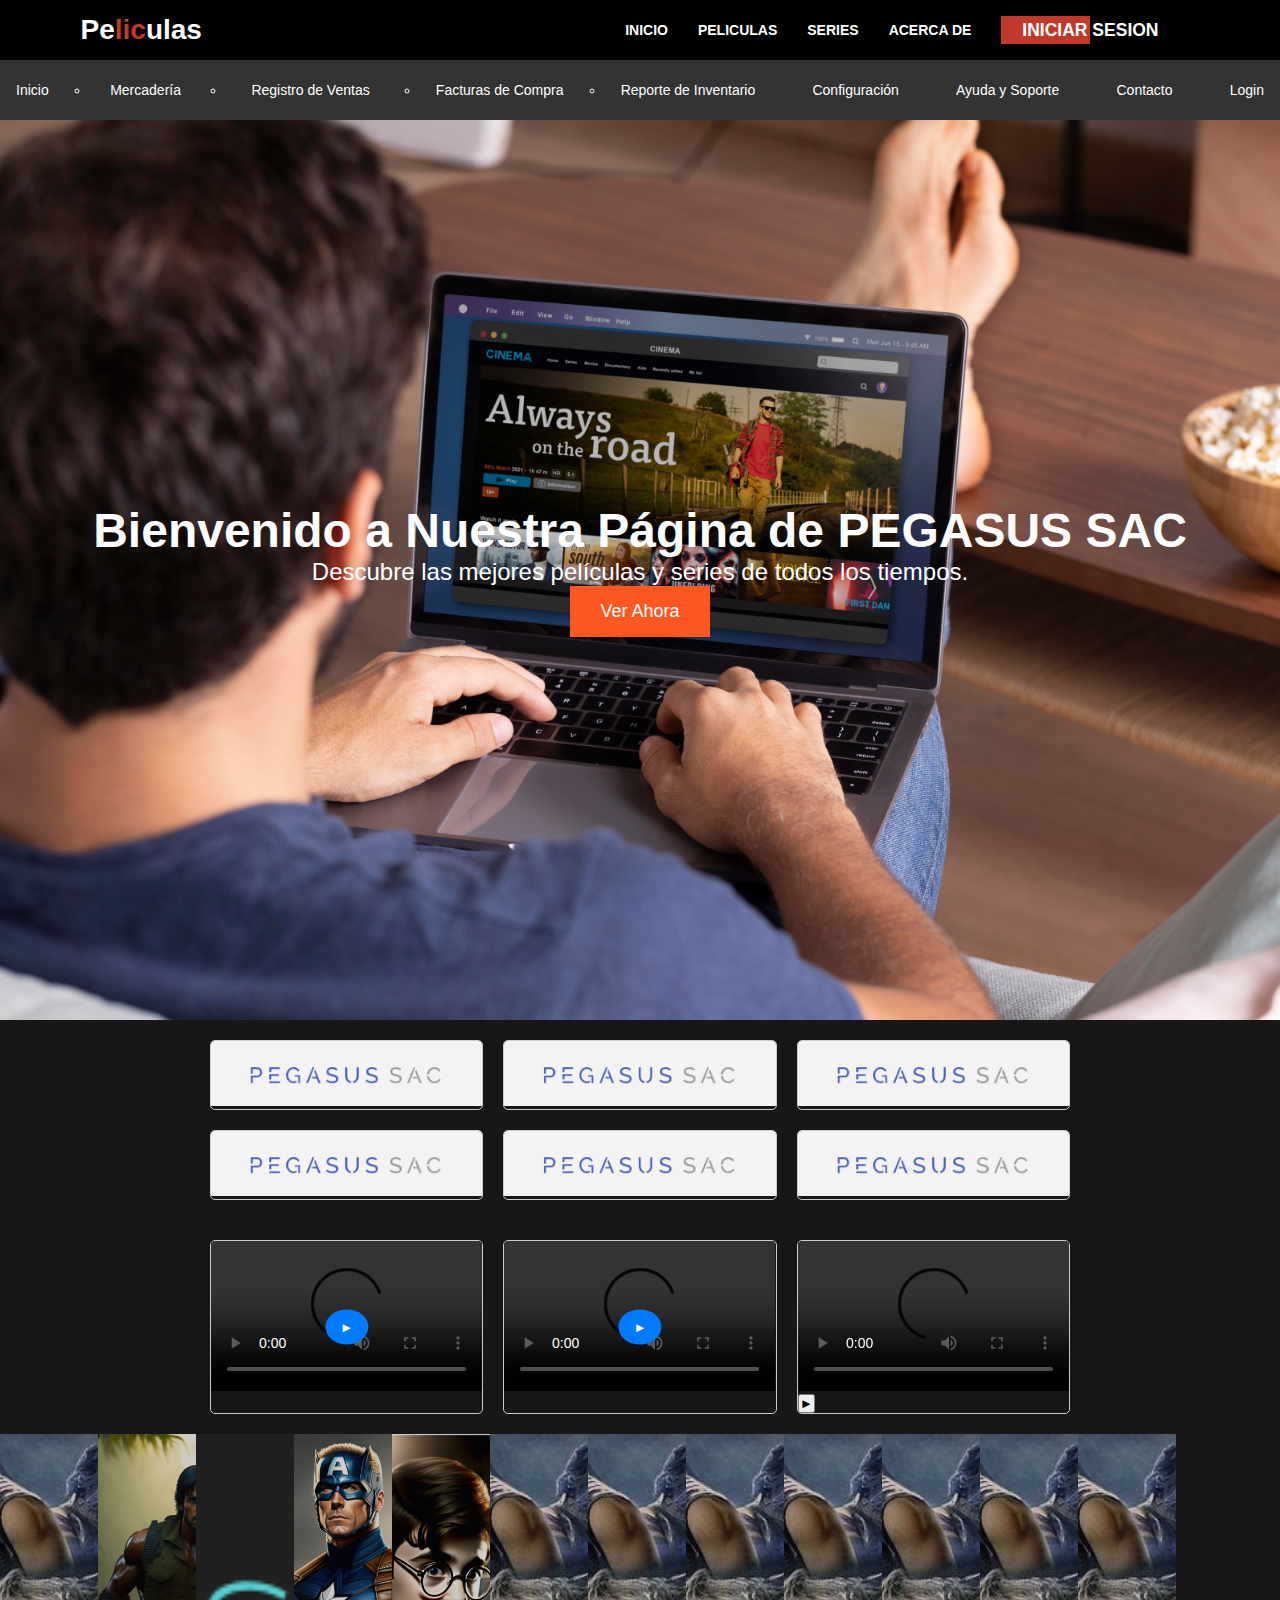
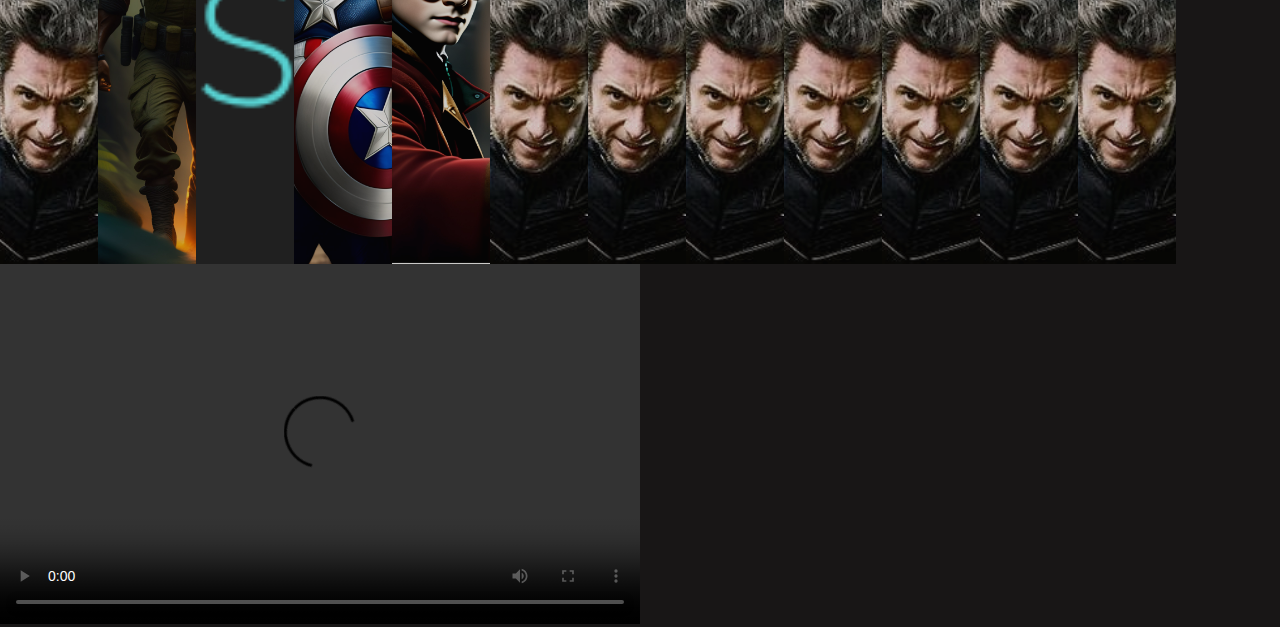
==== commit 677686b3: "Update index.html" ====
--- a/html/index.html
+++ b/html/index.html
@@ -210,4 +210,4 @@
 
 
 
-</html>+</html>
